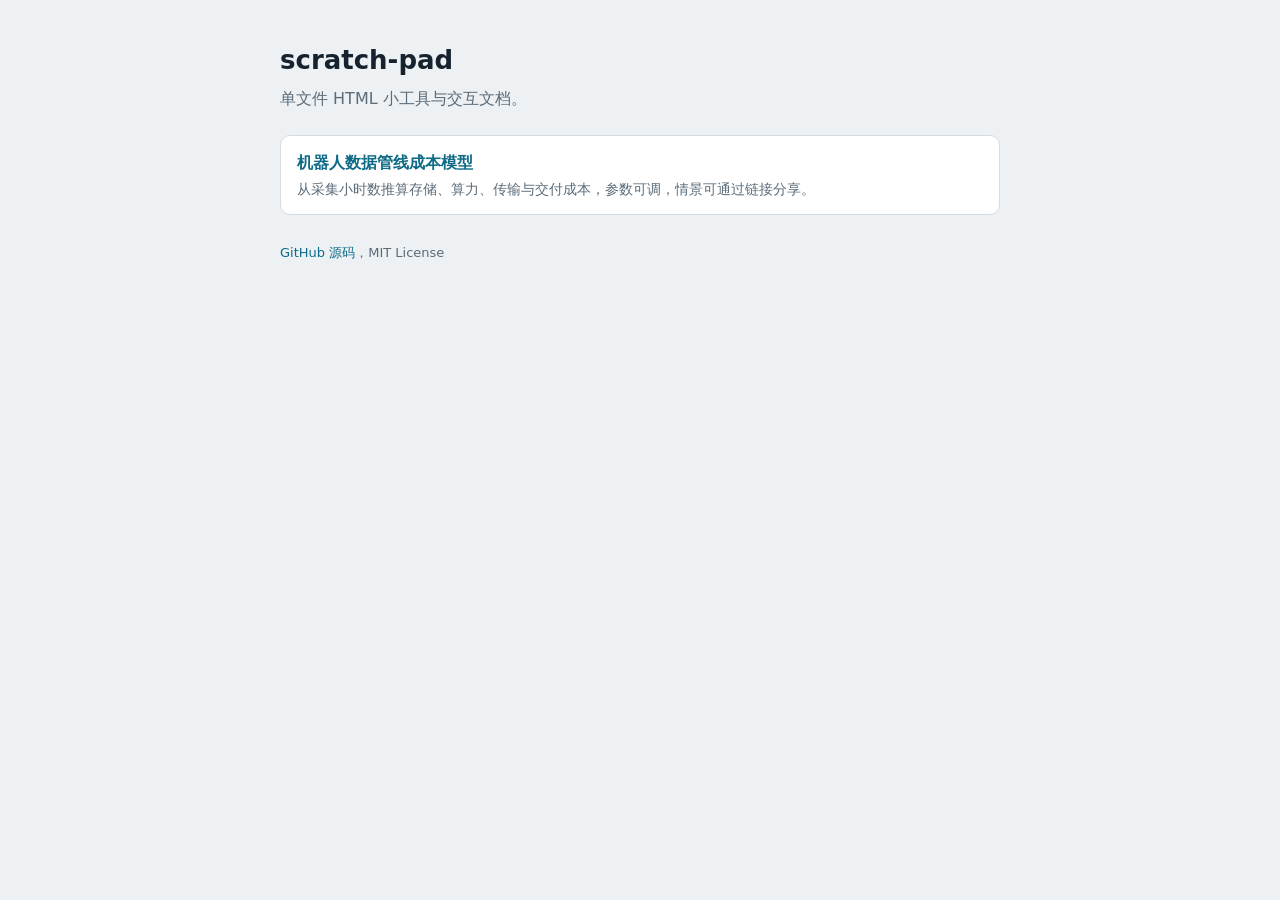
==== index.html @ 4049c08c "feat(init): add robot data cost model, index page, README and MIT license 🤖 Generated with Claude Co" ====
<!DOCTYPE html>
<html lang="zh-CN">
<head>
<meta charset="utf-8">
<meta name="viewport" content="width=device-width, initial-scale=1, viewport-fit=cover">
<title>scratch-pad</title>
<style>
:root{--bg:#EDF1F3;--panel:#fff;--ink:#16232F;--muted:#5B6B78;--line:#D4DCE1;--accent:#0E6A86;
  padding-top:env(safe-area-inset-top,0px);padding-bottom:env(safe-area-inset-bottom,0px)}
@media (prefers-color-scheme:dark){:root{--bg:#0F1820;--panel:#16222C;--ink:#E4ECF1;--muted:#93A4B1;--line:#2A3945;--accent:#4FB3D1}}
body{margin:0;background:var(--bg);color:var(--ink);font-family:"PingFang SC","Microsoft YaHei","Noto Sans SC",system-ui,sans-serif;line-height:1.6}
main{max-width:720px;margin:0 auto;padding:40px 20px}
h1{font-size:26px;margin:0 0 4px}
p{color:var(--muted);margin:0 0 24px}
ul{list-style:none;padding:0;margin:0}
li{background:var(--panel);border:1px solid var(--line);border-radius:10px;padding:14px 16px;margin-bottom:10px}
a{color:var(--accent);font-weight:600;text-decoration:none;font-size:16px}
a:hover{text-decoration:underline}
li span{display:block;color:var(--muted);font-size:14px;margin-top:2px}
footer{margin-top:28px;font-size:13px;color:var(--muted)}
footer a{font-size:13px;font-weight:400}
</style>
</head>
<body>
<main>
  <h1>scratch-pad</h1>
  <p>单文件 HTML 小工具与交互文档。</p>
  <ul>
    <li><a href="robot-data-cost-model/">机器人数据管线成本模型</a><span>从采集小时数推算存储、算力、传输与交付成本，参数可调，情景可通过链接分享。</span></li>
  </ul>
  <footer><a href="https://github.com/MiaoDX/scratch-pad">GitHub 源码</a>，MIT License</footer>
</main>
</body>
</html>
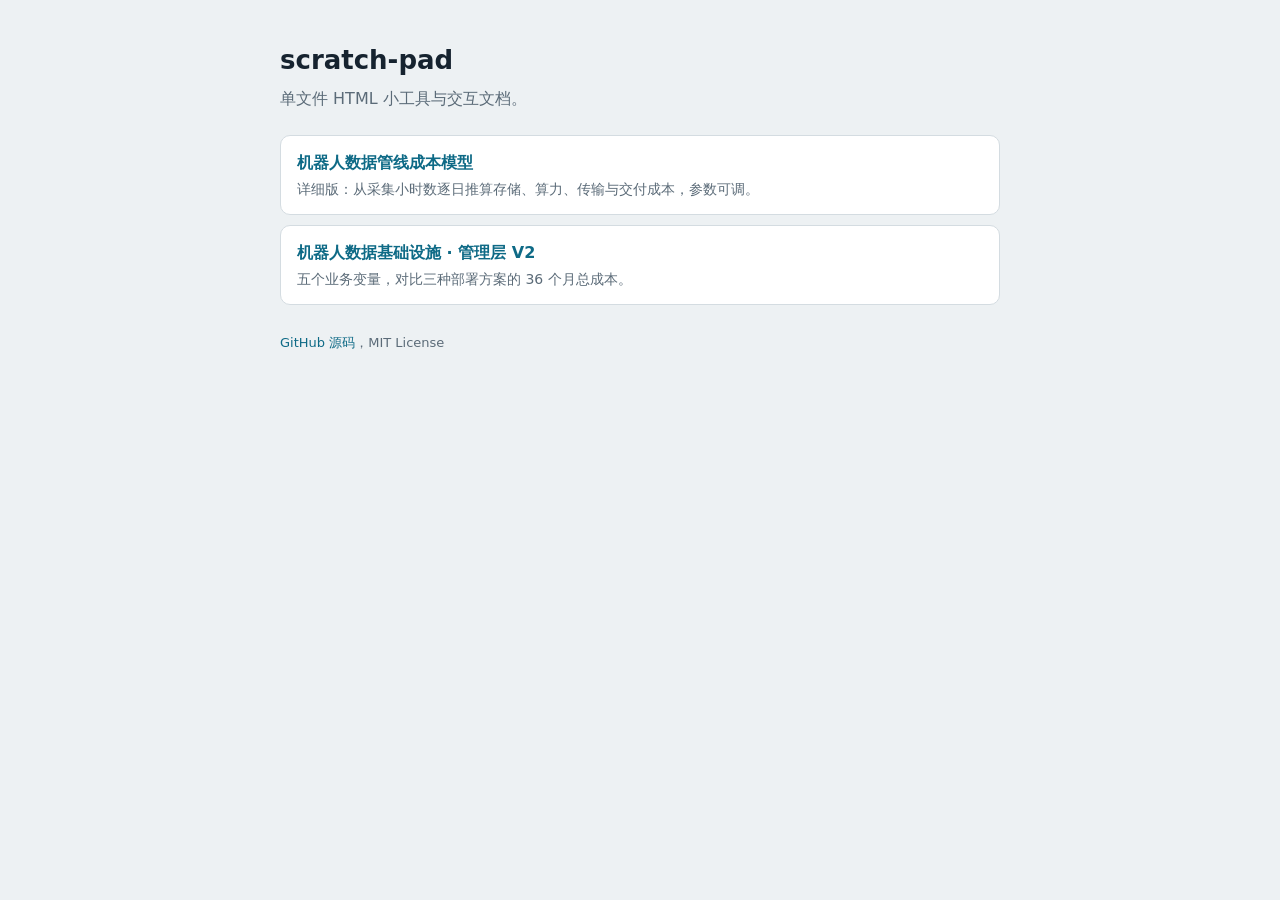
==== commit 117a612a: "feat(cost-model): hours-based V2, long-term deliverables, IDC window scheme and reading aids - V2 in" ====
--- a/index.html
+++ b/index.html
@@ -26,7 +26,8 @@
   <h1>scratch-pad</h1>
   <p>单文件 HTML 小工具与交互文档。</p>
   <ul>
-    <li><a href="robot-data-cost-model/">机器人数据管线成本模型</a><span>从采集小时数推算存储、算力、传输与交付成本，参数可调，情景可通过链接分享。</span></li>
+    <li><a href="robot-data-cost-model/">机器人数据管线成本模型</a><span>详细版：从采集小时数逐日推算存储、算力、传输与交付成本，参数可调。</span></li>
+    <li><a href="robot-data-cost-model/v2.html">机器人数据基础设施 · 管理层 V2</a><span>五个业务变量，对比三种部署方案的 36 个月总成本。</span></li>
   </ul>
   <footer><a href="https://github.com/MiaoDX/scratch-pad">GitHub 源码</a>，MIT License</footer>
 </main>
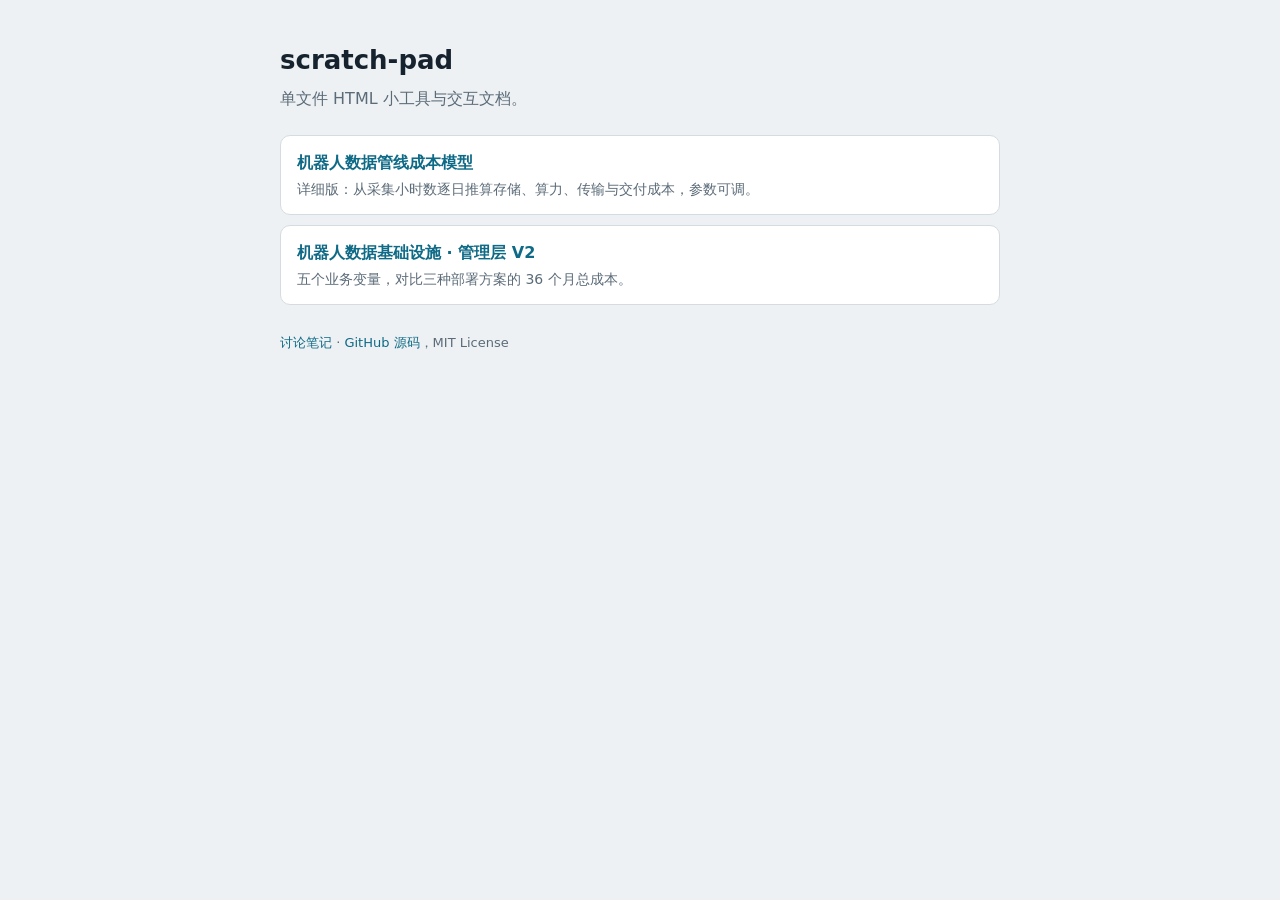
==== commit fce81577: "docs(notes): add notes/ for public direction discussions 🤖 Generated with Claude Co-Authored-By: Cla" ====
--- a/index.html
+++ b/index.html
@@ -29,7 +29,7 @@
     <li><a href="robot-data-cost-model/">机器人数据管线成本模型</a><span>详细版：从采集小时数逐日推算存储、算力、传输与交付成本，参数可调。</span></li>
     <li><a href="robot-data-cost-model/v2.html">机器人数据基础设施 · 管理层 V2</a><span>五个业务变量，对比三种部署方案的 36 个月总成本。</span></li>
   </ul>
-  <footer><a href="https://github.com/MiaoDX/scratch-pad">GitHub 源码</a>，MIT License</footer>
+  <footer><a href="https://github.com/MiaoDX/scratch-pad/blob/main/notes/INDEX.md">讨论笔记</a> · <a href="https://github.com/MiaoDX/scratch-pad">GitHub 源码</a>，MIT License</footer>
 </main>
 </body>
 </html>
